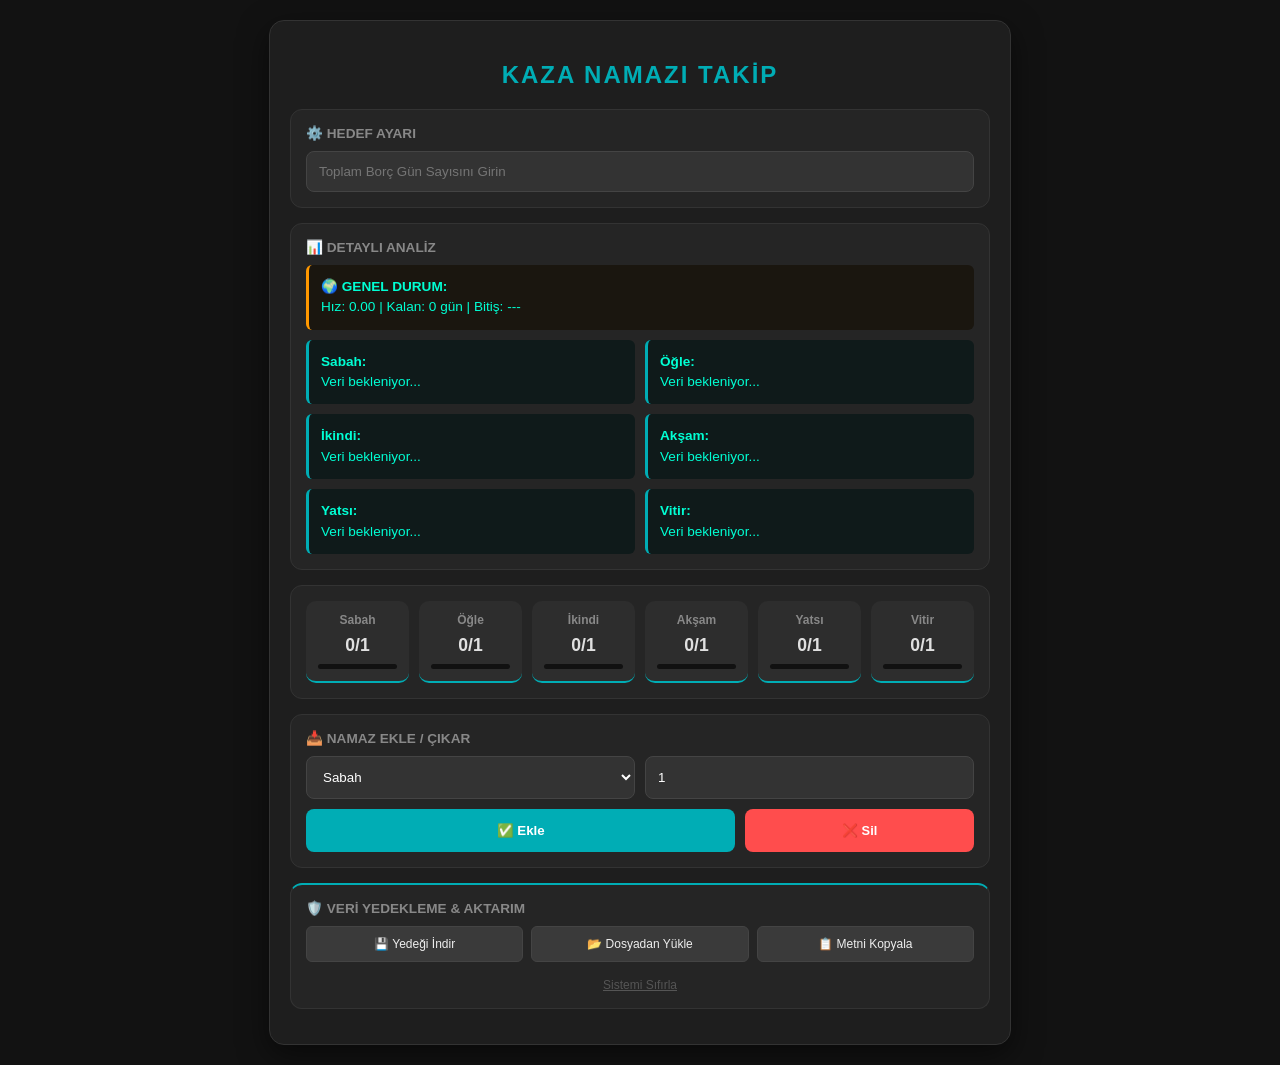
==== kazatakip.html @ 811ae397 "updates" ====
<!DOCTYPE html>
<html lang="tr">
<head>
    <meta charset="UTF-8">
    <meta name="viewport" content="width=device-width, initial-scale=1.0">
    <title>Kaza Namazı Takip</title>
    <style>
        :root { --primary: #00adb5; --bg: #121212; --card: #1e1e1e; --text: #e0e0e0; --accent: #00ffd4; --warning: #ff9800; --danger: #ff4d4d; }
        body { font-family: 'Segoe UI', sans-serif; background-color: var(--bg); color: var(--text); display: flex; justify-content: center; padding: 20px; margin: 0; }
        .container { background-color: var(--card); padding: 20px; border-radius: 15px; width: 100%; max-width: 700px; border: 1px solid #333; box-shadow: 0 10px 30px rgba(0,0,0,0.5); }
        h2 { text-align: center; color: var(--primary); text-transform: uppercase; letter-spacing: 2px; margin-bottom: 20px; }
        .section { background: #252525; padding: 15px; border-radius: 12px; margin-bottom: 15px; border: 1px solid #333; }
        h3 { font-size: 0.85em; color: #888; margin: 0 0 10px 0; text-transform: uppercase; }
        
        .analysis-grid { display: grid; grid-template-columns: 1fr 1fr; gap: 10px; }
        .analysis-box { background: #0f1a1a; border-left: 3px solid var(--primary); padding: 12px; border-radius: 6px; color: var(--accent); font-size: 0.85em; line-height: 1.5; }
        .full-width { grid-column: 1 / -1; border-left-color: var(--warning); background: #1a160f; }

        .stat-grid { display: grid; grid-template-columns: repeat(auto-fit, minmax(100px, 1fr)); gap: 10px; }
        .stat-card { background: #2d2d2d; padding: 12px; border-radius: 10px; text-align: center; border-bottom: 2px solid var(--primary); }
        .stat-card h4 { margin: 0; font-size: 0.75em; color: #888; }
        .stat-card p { margin: 8px 0; font-size: 1.1em; font-weight: bold; }
        
        .progress-bar { height: 5px; background: #111; border-radius: 3px; margin-top: 8px; overflow: hidden; }
        .progress-fill { height: 100%; background: var(--primary); width: 0%; transition: 0.8s; }
        
        .form-group { display: flex; gap: 10px; margin-bottom: 10px; }
        input, select { background: #333; color: white; border: 1px solid #444; padding: 12px; border-radius: 8px; outline: none; flex: 1; }
        .btn-add { background: var(--primary); color: white; border: none; padding: 14px; border-radius: 8px; font-weight: bold; cursor: pointer; flex: 2; }
        .btn-sub { background: var(--danger); color: white; border: none; padding: 14px; border-radius: 8px; font-weight: bold; cursor: pointer; flex: 1; font-size: 0.8em; }
        
        .footer-btns { display: flex; gap: 8px; margin-top: 10px; }
        .btn-util { background: #3a3a3a; color: #eee; font-size: 0.75em; flex: 1; padding: 10px; border-radius: 6px; border: 1px solid #444; cursor: pointer; display: flex; align-items: center; justify-content: center; gap: 5px; }
        
        /* Gizli dosya girişi */
        #fileInput { display: none; }
    </style>
</head>
<body>

<div class="container">
    <h2>Kaza Namazı Takip</h2>

    <div class="section">
        <h3>⚙️ Hedef Ayarı</h3>
        <input type="number" id="hedefInput" onchange="hedefGuncelle()" style="width: 100%; box-sizing: border-box;" placeholder="Toplam Borç Gün Sayısını Girin">
    </div>

    <div class="section">
        <h3>📊 Detaylı Analiz</h3>
        <div class="analysis-grid" id="analizGrid"></div>
    </div>

    <div class="section">
        <div id="stats" class="stat-grid"></div>
    </div>

    <div class="section">
        <h3>📥 Namaz Ekle / Çıkar</h3>
        <div class="form-group">
            <select id="vakit">
                <option value="Sabah">Sabah</option><option value="Öğle">Öğle</option>
                <option value="İkindi">İkindi</option><option value="Akşam">Akşam</option>
                <option value="Yatsı">Yatsı</option><option value="Vitir">Vitir</option>
            </select>
            <input type="number" id="miktar" value="1">
        </div>
        <div style="display: flex; gap: 10px;">
            <button class="btn-add" onclick="islem(1)">✅ Ekle</button>
            <button class="btn-sub" onclick="islem(-1)">❌ Sil</button>
        </div>
    </div>

    <div class="section" style="border-top: 2px solid var(--primary);">
        <h3>🛡️ Veri Yedekleme & Aktarım</h3>
        <div class="footer-btns">
            <button class="btn-util" onclick="jsonIndir()">💾 Yedeği İndir</button>
            <button class="btn-util" onclick="document.getElementById('fileInput').click()">📂 Dosyadan Yükle</button>
            <button class="btn-util" onclick="veriKopyala()">📋 Metni Kopyala</button>
        </div>
        <input type="file" id="fileInput" accept=".json" onchange="jsonOku(event)">
        
        <center><button onclick="sifirla()" style="background:transparent; color:#555; border:none; cursor:pointer; font-size:0.75em; margin-top:15px; text-decoration:underline;">Sistemi Sıfırla</button></center>
    </div>
</div>

<script>
    let data = JSON.parse(localStorage.getItem('kazaTakipVerisi')) || {
        kayitlar: { Sabah: 0, Öğle: 0, İkindi: 0, Akşam: 0, Yatsı: 0, Vitir: 0 },
        baslangicTarihi: new Date().getTime(),
        toplamHedefGun: 0
    };

    function arayuzGuncelle() {
        const statsDiv = document.getElementById('stats');
        const analizGrid = document.getElementById('analizGrid');
        document.getElementById('hedefInput').value = data.toplamHedefGun || "";
        statsDiv.innerHTML = ''; analizGrid.innerHTML = '';
        
        const H = data.toplamHedefGun || 1;
        const gecen = Math.max(Math.ceil((new Date().getTime() - data.baslangicTarihi) / 86400000), 1);
        let toplam = 0;

        for (let v in data.kayitlar) {
            let k = data.kayitlar[v]; toplam += k;
            let p = Math.min((k / H) * 100, 100);
            statsDiv.innerHTML += `<div class="stat-card"><h4>${v}</h4><p>${k}/${H}</p><div class="progress-bar"><div class="progress-fill" style="width:${data.toplamHedefGun > 0 ? p : 0}%"></div></div></div>`;
            
            let hiz = k / gecen;
            let box = `<div class="analysis-box"><strong>${v}:</strong><br>`;
            if (k > 0 && data.toplamHedefGun > 0) {
                let kalan = Math.ceil((H - k) / hiz);
                let bitis = new Date(); bitis.setDate(bitis.getDate() + kalan);
                box += `Hız: ${hiz.toFixed(2)} | Bitiş: ${bitis.toLocaleDateString('tr-TR')}`;
            } else { box += `Veri bekleniyor...`; }
            analizGrid.innerHTML += box + `</div>`;
        }

        let gHiz = (toplam / 6) / gecen;
        let gKalan = (toplam > 0 && data.toplamHedefGun > 0) ? Math.ceil(((H * 6) - toplam) / (toplam / gecen)) : 0;
        let gBitis = new Date(); gBitis.setDate(gBitis.getDate() + gKalan);

        analizGrid.insertAdjacentHTML('afterbegin', `<div class="analysis-box full-width"><strong>🌍 GENEL DURUM:</strong><br>Hız: ${gHiz.toFixed(2)} | Kalan: ${gKalan} gün | Bitiş: ${toplam > 0 ? gBitis.toLocaleDateString('tr-TR') : '---'}</div>`);
        localStorage.setItem('kazaTakipVerisi', JSON.stringify(data));
    }

    function islem(yon) {
        if (data.toplamHedefGun <= 0) { alert("Lütfen hedef gün sayısını girin!"); return; }
        const v = document.getElementById('vakit').value;
        const m = parseInt(document.getElementById('miktar').value) * yon;
        if (isNaN(m)) return;
        data.kayitlar[v] = Math.max(0, data.kayitlar[v] + m);
        arayuzGuncelle();
    }

    function hedefGuncelle() {
        data.toplamHedefGun = parseInt(document.getElementById('hedefInput').value) || 0;
        arayuzGuncelle();
    }

    function jsonIndir() {
        const d = new Date();
        const tarihStr = `${d.getDate()}_${d.getMonth()+1}_${d.getFullYear()}`;
        const blob = new Blob([JSON.stringify(data)], {type:'application/json'});
        const a = document.createElement('a');
        a.href = URL.createObjectURL(blob);
        a.download = `kaza_yedek_${tarihStr}.json`;
        a.click();
    }

    function jsonOku(event) {
        const file = event.target.files[0];
        if (!file) return;
        const reader = new FileReader();
        reader.onload = (e) => {
            try {
                const yuklenen = JSON.parse(e.target.result);
                if (yuklenen.kayitlar) {
                    data = yuklenen;
                    arayuzGuncelle();
                    alert("Yedek başarıyla yüklendi!");
                }
            } catch(err) { alert("Geçersiz dosya formatı!"); }
        };
        reader.readAsText(file);
    }

    function veriKopyala() {
        navigator.clipboard.writeText(JSON.stringify(data)).then(() => alert("Veriler metin olarak kopyalandı!"));
    }

    function sifirla() {
        if(confirm("DİKKAT: Tüm verileriniz kalıcı olarak silinecektir. Emin misiniz?")) {
            localStorage.removeItem('kazaTakipVerisi');
            location.reload();
        }
    }

    arayuzGuncelle();
</script>
</body>
</html>
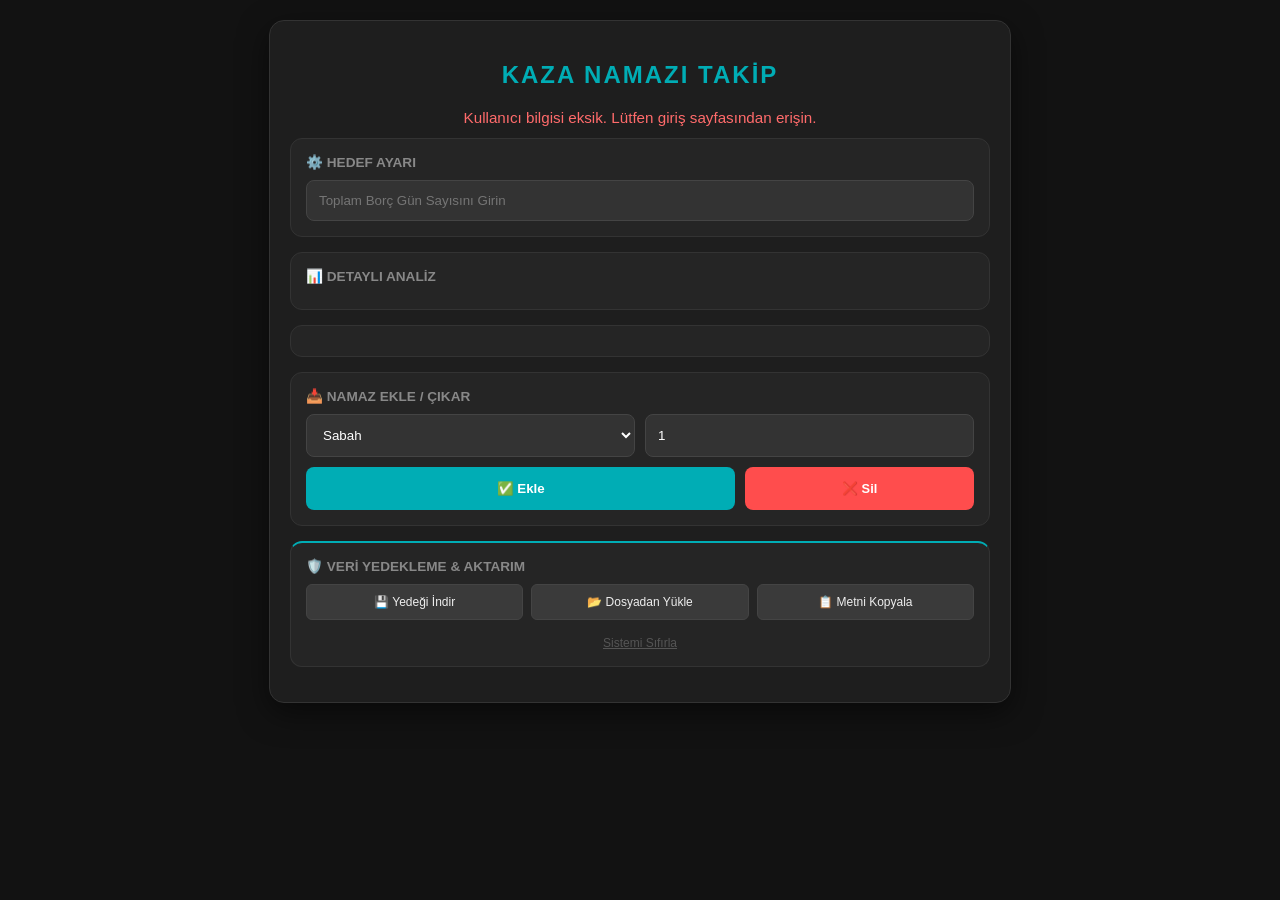
==== commit 8889e3aa: "updates" ====
--- a/kazatakip.html
+++ b/kazatakip.html
@@ -40,6 +40,7 @@
 
 <div class="container">
     <h2>Kaza Namazı Takip</h2>
+    <p id="userBadge" style="margin-bottom:12px; text-align:center; color:#aaa; font-size:0.95em;"></p>
 
     <div class="section">
         <h3>⚙️ Hedef Ayarı</h3>
@@ -85,18 +86,62 @@
 </div>
 
 <script>
-    let data = JSON.parse(localStorage.getItem('kazaTakipVerisi')) || {
+    const API_BASE = "http://127.0.0.1:8000";
+    const params = new URLSearchParams(window.location.search);
+    const USERNAME = decodeURIComponent(params.get('user') || '');
+    let data = {
         kayitlar: { Sabah: 0, Öğle: 0, İkindi: 0, Akşam: 0, Yatsı: 0, Vitir: 0 },
         baslangicTarihi: new Date().getTime(),
         toplamHedefGun: 0
     };
+
+    function showStatus(message, isError = false) {
+        const badge = document.getElementById('userBadge');
+        if (!badge) return;
+        badge.innerText = message;
+        badge.style.color = isError ? '#ff6b6b' : '#aaa';
+    }
+
+    async function loadKazaData() {
+        if (!USERNAME) {
+            showStatus('Kullanıcı bilgisi eksik. Lütfen giriş sayfasından erişin.', true);
+            return;
+        }
+        showStatus(`Girişli kullanıcı: ${USERNAME}`);
+        try {
+            const response = await fetch(`${API_BASE}/kaza-takip/${encodeURIComponent(USERNAME)}`);
+            if (response.ok) {
+                const body = await response.json();
+                if (body.records) {
+                    data = body.records;
+                }
+            }
+        } catch (e) {
+            console.warn('Kaza takibi yüklenemedi:', e);
+            showStatus('Veri yüklenemedi, çevrimdışı modda çalışılıyor.', true);
+        }
+        arayuzGuncelle();
+    }
+
+    async function saveKazaData() {
+        if (!USERNAME) return;
+        try {
+            await fetch(`${API_BASE}/kaza-takip/${encodeURIComponent(USERNAME)}`, {
+                method: 'POST',
+                headers: { 'Content-Type': 'application/json' },
+                body: JSON.stringify(data)
+            });
+        } catch (e) {
+            console.warn('Kayıt sırasında hata:', e);
+        }
+    }
 
     function arayuzGuncelle() {
         const statsDiv = document.getElementById('stats');
         const analizGrid = document.getElementById('analizGrid');
         document.getElementById('hedefInput').value = data.toplamHedefGun || "";
         statsDiv.innerHTML = ''; analizGrid.innerHTML = '';
-        
+
         const H = data.toplamHedefGun || 1;
         const gecen = Math.max(Math.ceil((new Date().getTime() - data.baslangicTarihi) / 86400000), 1);
         let toplam = 0;
@@ -105,7 +150,7 @@
             let k = data.kayitlar[v]; toplam += k;
             let p = Math.min((k / H) * 100, 100);
             statsDiv.innerHTML += `<div class="stat-card"><h4>${v}</h4><p>${k}/${H}</p><div class="progress-bar"><div class="progress-fill" style="width:${data.toplamHedefGun > 0 ? p : 0}%"></div></div></div>`;
-            
+
             let hiz = k / gecen;
             let box = `<div class="analysis-box"><strong>${v}:</strong><br>`;
             if (k > 0 && data.toplamHedefGun > 0) {
@@ -121,7 +166,7 @@
         let gBitis = new Date(); gBitis.setDate(gBitis.getDate() + gKalan);
 
         analizGrid.insertAdjacentHTML('afterbegin', `<div class="analysis-box full-width"><strong>🌍 GENEL DURUM:</strong><br>Hız: ${gHiz.toFixed(2)} | Kalan: ${gKalan} gün | Bitiş: ${toplam > 0 ? gBitis.toLocaleDateString('tr-TR') : '---'}</div>`);
-        localStorage.setItem('kazaTakipVerisi', JSON.stringify(data));
+        saveKazaData();
     }
 
     function islem(yon) {
@@ -171,12 +216,16 @@
 
     function sifirla() {
         if(confirm("DİKKAT: Tüm verileriniz kalıcı olarak silinecektir. Emin misiniz?")) {
-            localStorage.removeItem('kazaTakipVerisi');
-            location.reload();
-        }
-    }
-
-    arayuzGuncelle();
+            data = {
+                kayitlar: { Sabah: 0, Öğle: 0, İkindi: 0, Akşam: 0, Yatsı: 0, Vitir: 0 },
+                baslangicTarihi: new Date().getTime(),
+                toplamHedefGun: 0
+            };
+            arayuzGuncelle();
+        }
+    }
+
+    loadKazaData();
 </script>
 </body>
 </html>
